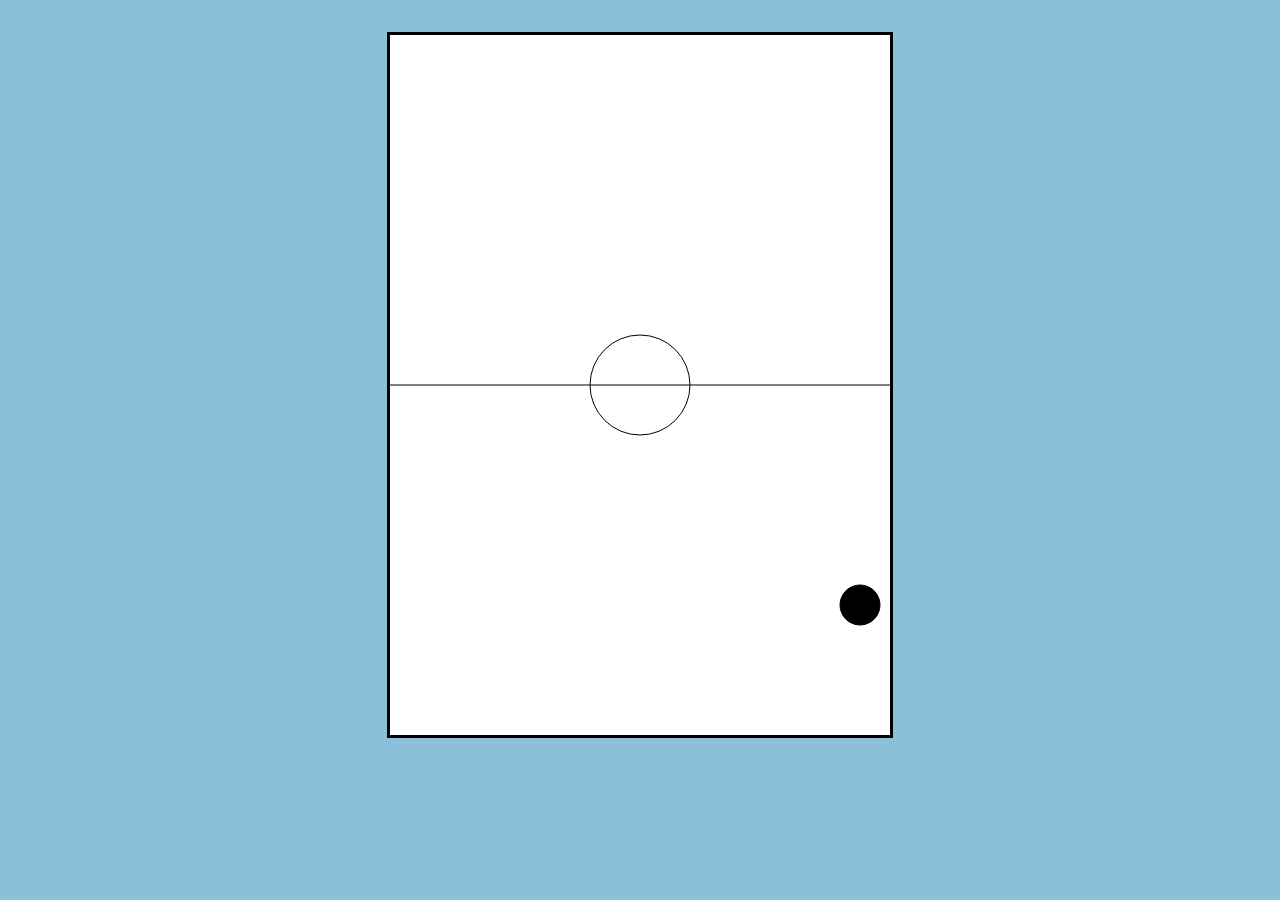
==== AirHockey/index.html @ c6fabcde "add Air Hockey Folder with Player class and Puck class" ====
<!DOCTYPE html>
<html lang="en">
<head>
    <meta charset="UTF-8">
    <meta name="viewport" content="width=device-width, initial-scale=1.0">
    <link rel="stylesheet" href="style.css">
    <title>Document</title>
</head>
<body>
    <script src="game.js"></script>
</body>
</html>
---- AirHockey/style.css ----
* {
    margin: 0;
    padding: 0;
}

body {
    display: flex;
    justify-content: center;
    background-color: hsl(200, 50%, 70%);
}

canvas {
    background-color: hsl(0,100%,100%);
    margin-top: 32px;
    border-style: solid;
}
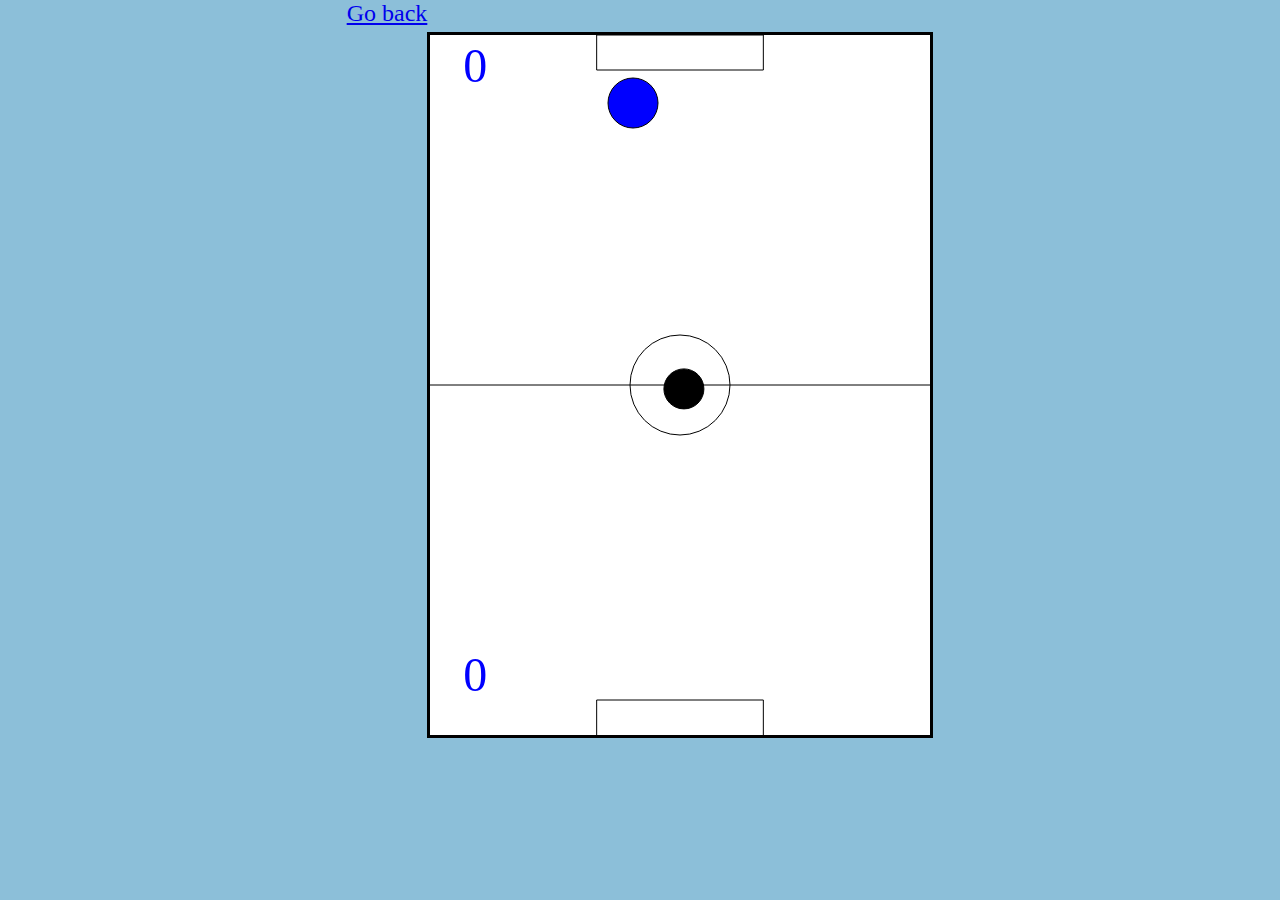
==== commit c926f912: "Add back buttons and all games and slight styling to main page" ====
--- a/AirHockey/index.html
+++ b/AirHockey/index.html
@@ -7,6 +7,9 @@
     <title>Document</title>
 </head>
 <body>
+    <a href="../index.html">Go back</a>
+
     <script src="game.js"></script>
+    
 </body>
 </html>
--- a/AirHockey/style.css
+++ b/AirHockey/style.css
@@ -13,4 +13,8 @@
     background-color: hsl(0,100%,100%);
     margin-top: 32px;
     border-style: solid;
+}
+
+a {
+    font-size: 24px;
 }